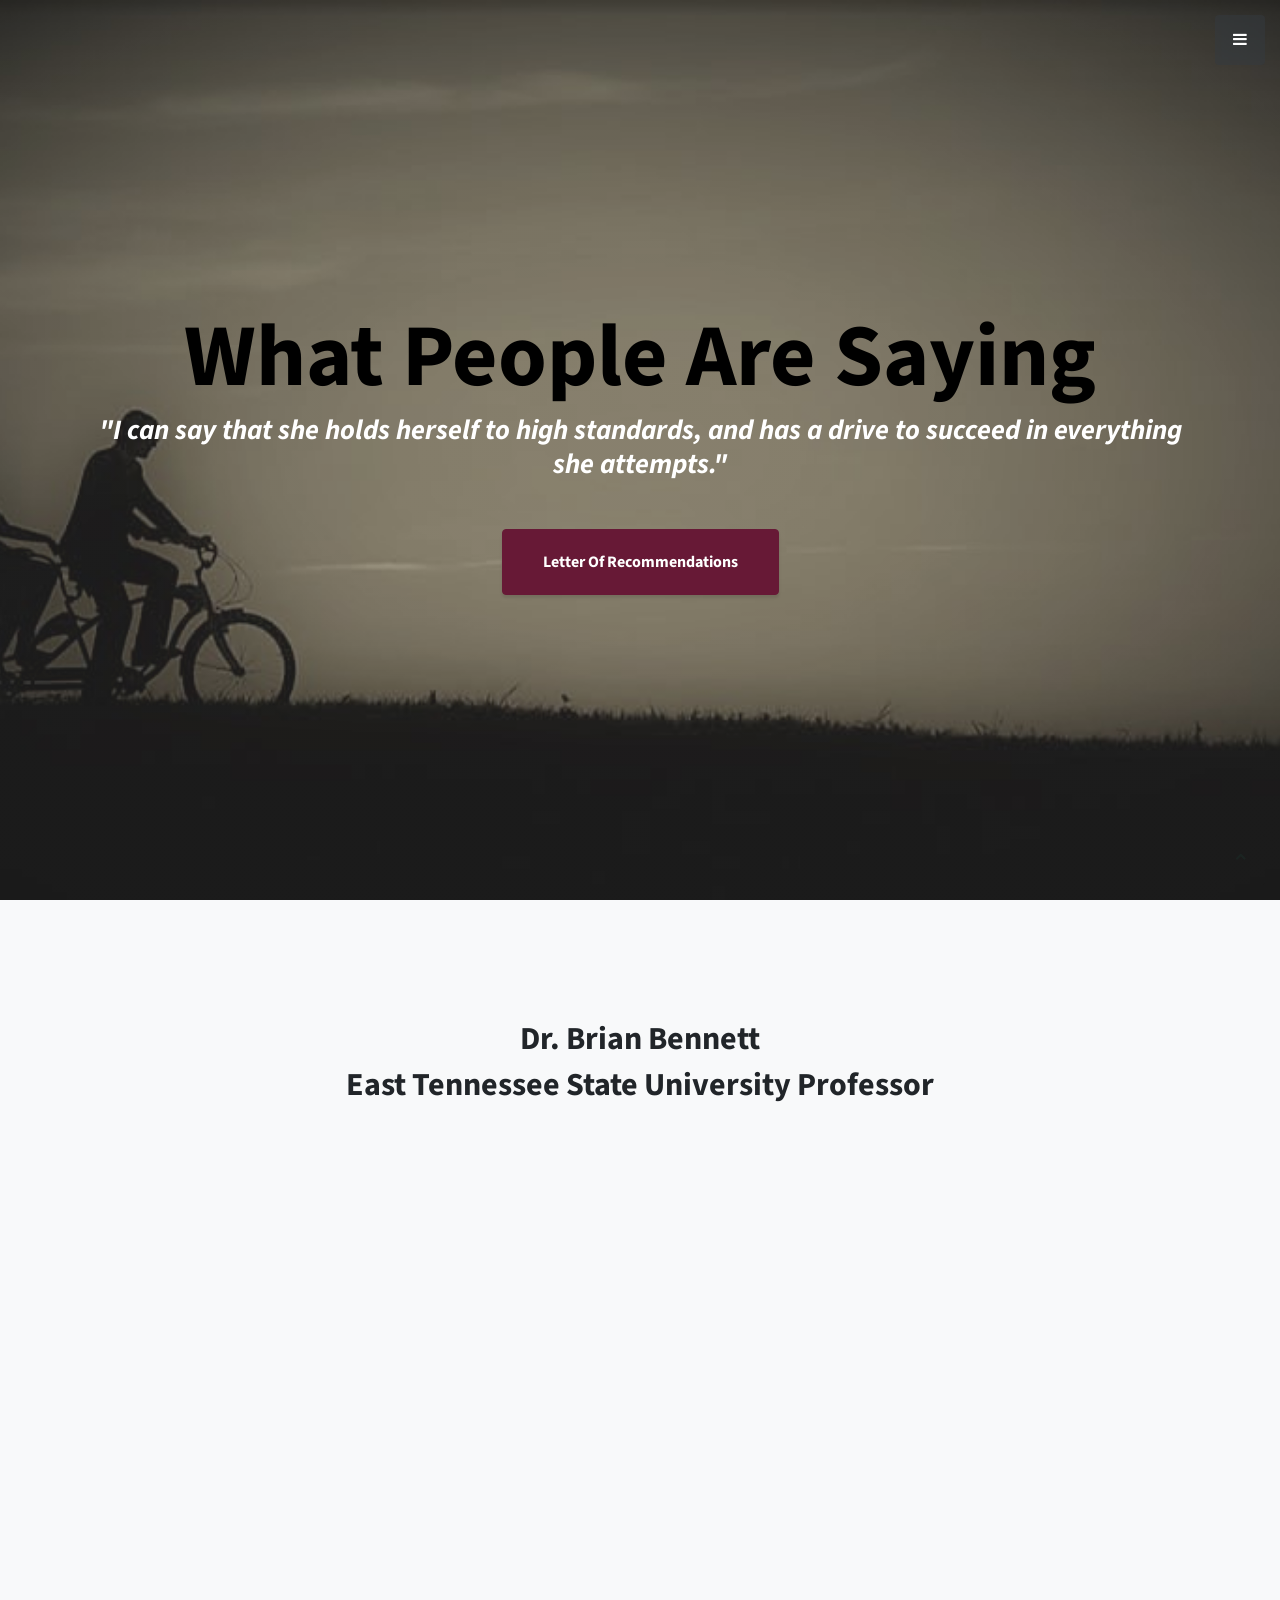
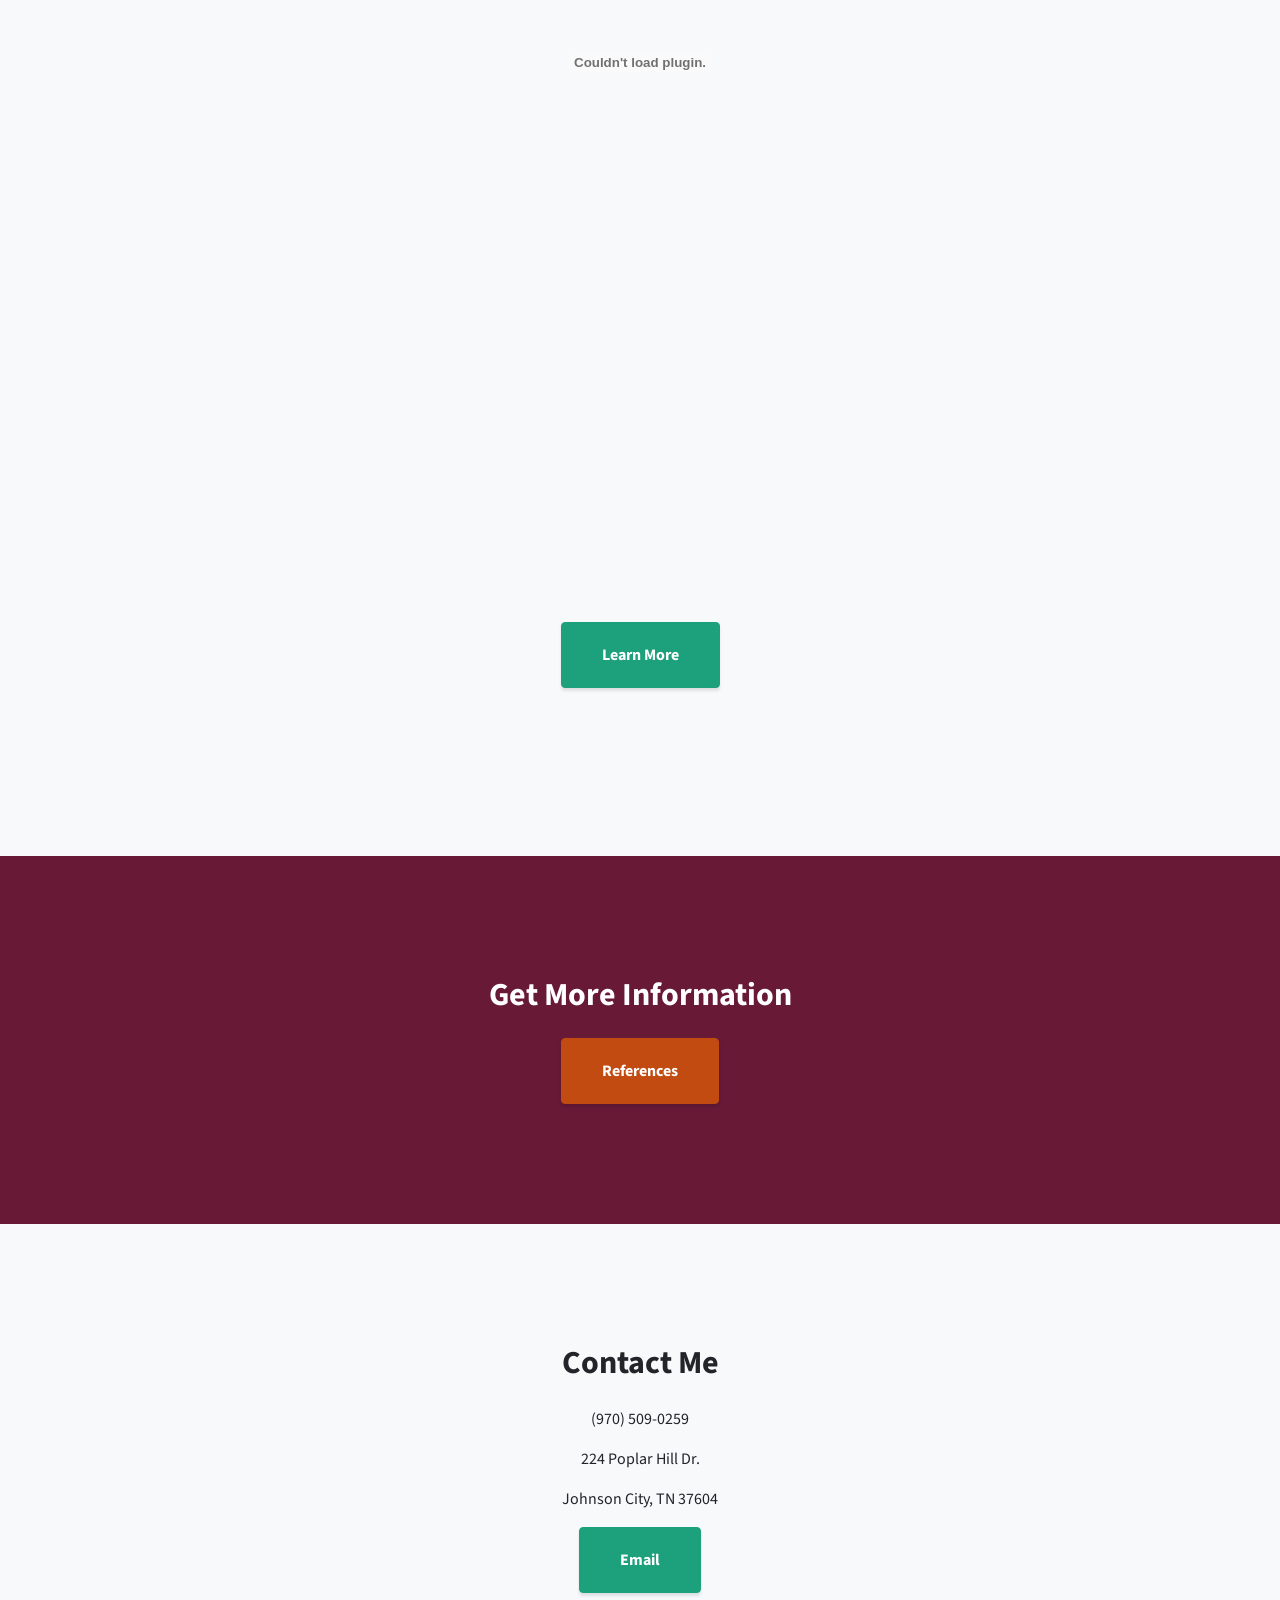
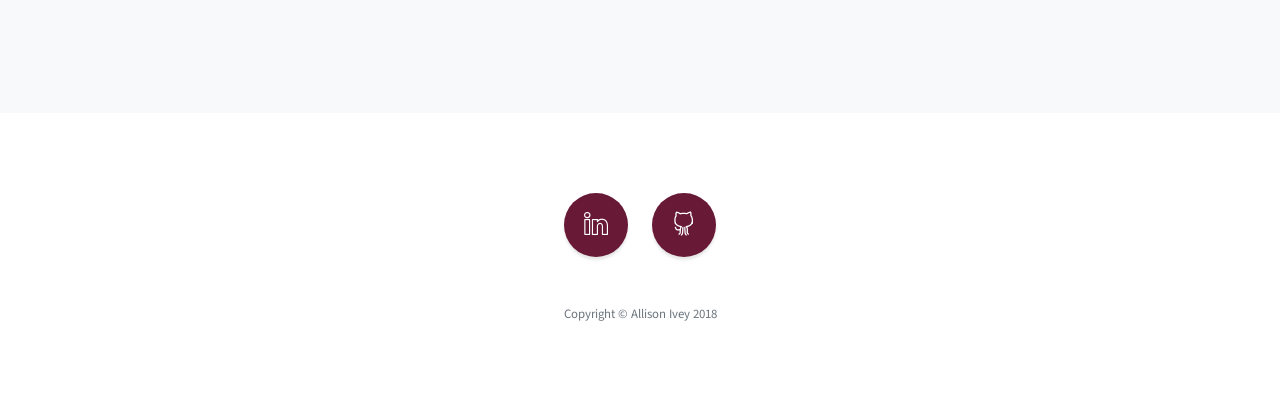
==== LetterOfRecs.html @ 7fc35cc6 "makeover changed the colors and formatted the boxes" ====
<!DOCTYPE html>
<html lang="en">

  <head>

    <meta charset="utf-8">
    <meta name="viewport" content="width=device-width, initial-scale=1, shrink-to-fit=no">
    <meta name="description" content="">
    <meta name="author" content="">

    <title>Allison's Letters Of Recommendation</title>
    <!-- Bootstrap Core CSS -->
    <link href="vendor/bootstrap/css/bootstrap.min.css" rel="stylesheet">

    <!-- Custom Fonts -->
    <link href="vendor/font-awesome/css/font-awesome.min.css" rel="stylesheet" type="text/css">
    <link href="https://fonts.googleapis.com/css?family=Source+Sans+Pro:300,400,700,300italic,400italic,700italic" rel="stylesheet" type="text/css">
    <link href="vendor/simple-line-icons/css/simple-line-icons.css" rel="stylesheet">
	
    <!-- Custom CSS -->
    <link href="css/stylish-portfolio.min.css" rel="stylesheet">

  </head>

  <body id="page-top">
    <!-- Navigation -->
    <a class="menu-toggle rounded" href="#">
      <i class="fa fa-bars"></i>
    </a>
    <nav id="sidebar-wrapper">
      <ul class="sidebar-nav">
        <li class="sidebar-brand">
          <a class="js-scroll-trigger" href="#page-top">Letters of Recommendation</a>
        </li>
        <li class="sidebar-nav-item">
          <a class="js-scroll-trigger" href="index.html">Home</a>
        </li>
        <li class="sidebar-nav-item">
          <a class="js-scroll-trigger" href="index.html#about">About</a>
        </li>
        <li class="sidebar-nav-item">
          <a class="js-scroll-trigger" href="index.html#services">Interests</a>
        </li>
        <li class="sidebar-nav-item">
          <a class="js-scroll-trigger" href="index.html#portfolio">Portfolio</a>
        </li>
        <li class="sidebar-nav-item">
          <a class="js-scroll-trigger" href="#contact">Contact</a>
        </li>
      </ul>
    </nav>

    <!-- Header -->
    <header class="masthead d-flex">
      <div class="container text-center my-auto">
        <h1  class="mb-1" style="color:#000;">What People Are Saying</h1>
        <h3 class="mb-5" style="color:#fff;">
          <em>"I can say that she holds herself to high standards, and has a drive to succeed in everything she attempts."</em>
        </h3>
        <a class="btn btn-primary btn-xl js-scroll-trigger" href="#about">Letter Of Recommendations</a>
      </div>
      <div class="overlay"></div>
    </header>

    <!-- About -->
    <section class="content-section bg-light" id="about">
      <div class="container text-center">
        <div class="row">
          <div class="col-lg-10 mx-auto">
            <h2>Dr. Brian Bennett</h2> 
			<h2>East Tennessee State University Professor</h2>
            <p class="lead mb-5">
				<object width="800" height="1100" data="IveyAllison_LetterOfRec.pdf"></object>
            <a class="btn btn-dark btn-xl js-scroll-trigger" href="#References" style="background-color:#1DA07C; border-color:#1DA07C; color:#fff">Learn More</a>
          </div>
        </div>
      </div>
    </section>

    <!-- Call to Action -->
    <section class="content-section bg-primary text-white" id="References">
      <div class="container text-center">
        <h2 class="mb-4" >Get More Information</h2>
        <a href="IveyAllison_References.mht" class="btn btn-xl btn-dark" style="background-color:#c14b11; border-color:#c14b11; color:#fff">References</a>
      </div>
    </section>

    <!-- Map -->
     <section class="content-section bg-light" id="contact">
      <div class="container text-center">
        <h2 class="mb-4">Contact Me</h2>
		<p>(970) 509-0259</p>
		<p>224 Poplar Hill Dr.</p>
		<p>Johnson City, TN 37604</p>
        <a href="mailto:iveyas@etsu.edu?subject=We want you!" class="btn btn-xl btn-dark" style="background-color:#1DA07C; border-color:#1DA07C; color:#fff">Email</a>
      </div>
    </section>

    <!-- Footer -->
    <footer class="footer text-center">
      <div class="container">
        <ul class="list-inline mb-5">
          <li class="list-inline-item">
            <a class="social-link rounded-circle text-white mr-3" href="https://www.linkedin.com/in/allison-ivey">
              <i class="icon-social-linkedin"></i>
            </a>
          <li class="list-inline-item">
            <a class="social-link rounded-circle text-white" href="https://iveyas.github.io/">
              <i class="icon-social-github"></i>
            </a>
          </li>
        </ul>
        <p class="text-muted small mb-0">Copyright &copy; Allison Ivey 2018</p>
      </div>
    </footer>

    <!-- Scroll to Top Button-->
    <a class="scroll-to-top rounded js-scroll-trigger" href="#page-top">
      <i class="fa fa-angle-up"></i>
    </a>

    <!-- Bootstrap core JavaScript -->
    <script src="vendor/jquery/jquery.min.js"></script>
    <script src="vendor/bootstrap/js/bootstrap.bundle.min.js"></script>

    <!-- Plugin JavaScript -->
    <script src="vendor/jquery-easing/jquery.easing.min.js"></script>

    <!-- Custom scripts for this template -->
    <script src="js/stylish-portfolio.min.js"></script>

  </body>

</html>
---- css/stylish-portfolio.min.css ----
body,html{width:100%;height:100%}body{font-family:'Source Sans Pro'}.btn-xl{padding:1.25rem 2.5rem}.content-section{padding-top:7.5rem;padding-bottom:7.5rem}.content-section-heading h2{font-size:3rem}.content-section-heading h3{font-size:1rem;text-transform:uppercase}h1,h2,h3,h4,h5,h6{font-weight:700}.text-faded{color:rgba(255,255,255,.7)}.map{height:30rem}@media (max-width:992px){.map{height:75%}}.map iframe{pointer-events:none}.scroll-to-top{position:fixed;right:15px;bottom:15px;display:none;width:50px;height:50px;text-align:center;color:#1DA07C;background:rgba(52,58,64,.5);line-height:45px}.scroll-to-top:focus,.scroll-to-top:hover{color:#1DA07C}.scroll-to-top:hover{background:#671936}.scroll-to-top i{font-weight:800}.masthead{min-height:30rem;position:relative;display:table;width:100%;height:auto;padding-top:8rem;padding-bottom:8rem;background:linear-gradient(90deg,rgba(255,255,255,.1) 0,rgba(255,255,255,.1) 100%),url(../img/background.jpg);background-position:center center;background-repeat:no-repeat;background-size:cover}.masthead h1{font-size:4rem;margin:0;padding:0}@media (min-width:992px){.masthead{height:100vh}.masthead h1{font-size:5.5rem}}#sidebar-wrapper{position:fixed;z-index:2;right:0;width:250px;height:100%;-webkit-transition:all .4s ease 0s;-moz-transition:all .4s ease 0s;-ms-transition:all .4s ease 0s;-o-transition:all .4s ease 0s;transition:all .4s ease 0s;transform:translateX(250px);background:#671936;border-left:1px solid rgba(255,255,255,.1)}.sidebar-nav{position:absolute;top:0;width:250px;margin:0;padding:0;list-style:none}.sidebar-nav li.sidebar-nav-item a{display:block;text-decoration:none;color:#fff;padding:15px}.sidebar-nav li a:hover{text-decoration:none;color:#fff;background:rgba(255,255,255,.2)}.sidebar-nav li a:active,.sidebar-nav li a:focus{text-decoration:none}.sidebar-nav>.sidebar-brand{font-size:1.2rem;background:rgba(52,58,64,.1);height:80px;line-height:50px;padding-top:15px;padding-bottom:15px;padding-left:15px}.sidebar-nav>.sidebar-brand a{color:#fff}.sidebar-nav>.sidebar-brand a:hover{color:#fff;background:0 0}#sidebar-wrapper.active{right:250px;width:250px;-webkit-transition:all .4s ease 0s;-moz-transition:all .4s ease 0s;-ms-transition:all .4s ease 0s;-o-transition:all .4s ease 0s;transition:all .4s ease 0s}.menu-toggle{position:fixed;right:15px;top:15px;width:50px;height:50px;text-align:center;color:#fff;background:rgba(52,58,64,.5);line-height:50px;z-index:999}.menu-toggle:focus,.menu-toggle:hover{color:#fff}.menu-toggle:hover{background:#671936}.service-icon{background-color:#fff;color:#671936;height:7rem;width:7rem;display:block;line-height:7.5rem;font-size:2.25rem;box-shadow:0 3px 3px 0 rgba(0,0,0,.1)}.callout{padding:15rem 0;background:linear-gradient(90deg,rgba(255,255,255,.1) 0,rgba(255,255,255,.1) 100%),url(../img/bg-callout.jpg);background-position:center center;background-repeat:no-repeat;background-size:cover}.callout h2{font-size:3.5rem;font-weight:700;display:block;max-width:50rem}.portfolio-item{desplay:background position:relative;overflow:hidden;max-width:0;margin:auto auto 1rem}.portfolio-item .caption{display:flex;height:100%;width:100%;background-color:rgba(33,37,41,.2);position:absolute;top:0;bottom:0;z-index:1}.portfolio-item .caption .caption-content{color:#000;margin: 2rem 2rem}.portfolio-item .caption .caption-content h2{font-size:.8rem;text-transform:uppercase}.portfolio-item .caption .caption-content p{font-weight:300;font-size:1.2rem}@media (min-width:50px){.portfolio-item{max-width:none;margin:0}.portfolio-item .caption{-webkit-transition:-webkit-clip-path .25s ease-out;-webkit-clip-path:inset(0);clip-path:inset(0)}.portfolio-item .caption .caption-content{transition:opacity .25s;margin-left:17rem;margin-right:0rem;margin-bottom:2rem}.portfolio-item img{-webkit-transition:-webkit-clip-path .25s ease-out;-webkit-clip-path:inset(-1px);clip-path:inset(-1px)}.portfolio-item:hover img{-webkit-clip-path:inset(2rem);clip-path:inset(2rem)}.portfolio-item:hover .caption{background-color:rgba(29,128,159,.9);-webkit-clip-path:inset(2rem);clip-path:inset(2rem)}}footer.footer{padding-top:5rem;padding-bottom:5rem}footer.footer .social-link{display:block;height:4rem;width:4rem;line-height:4.3rem;font-size:1.5rem;background-color:#671936;transition:background-color .15s ease-in-out;box-shadow:0 3px 3px 0 rgba(0,0,0,.1)}footer.footer .social-link:hover{background-color:#1DA07C;text-decoration:none}a{color:#E03D16}a:active,a:focus,a:hover{color:#1DA07C}.btn-primary{background-color:#671936!important;border-color:#671936!important;color:#fff!important}.btn-primary:active,.btn-primary:focus,.btn-primary:hover{background-color:#1DA07C!important;border-color:#1DA07C!important}.btn-secondary{background-color:#671936!important;border-color:#671936!important;color:#fff!important}.btn-secondary:active,.btn-secondary:focus,.btn-secondary:hover{background-color:#ba9106!important;border-color:#ba9106!important}.btn-dark{color:#D!important}.btn{box-shadow:0 3px 3px 0 rgba(0,0,0,.1);font-weight:700}.bg-primary{background-color:#671936!important}.text-primary{color:#671936!important}.text-secondary{color:#1DA07C!important}
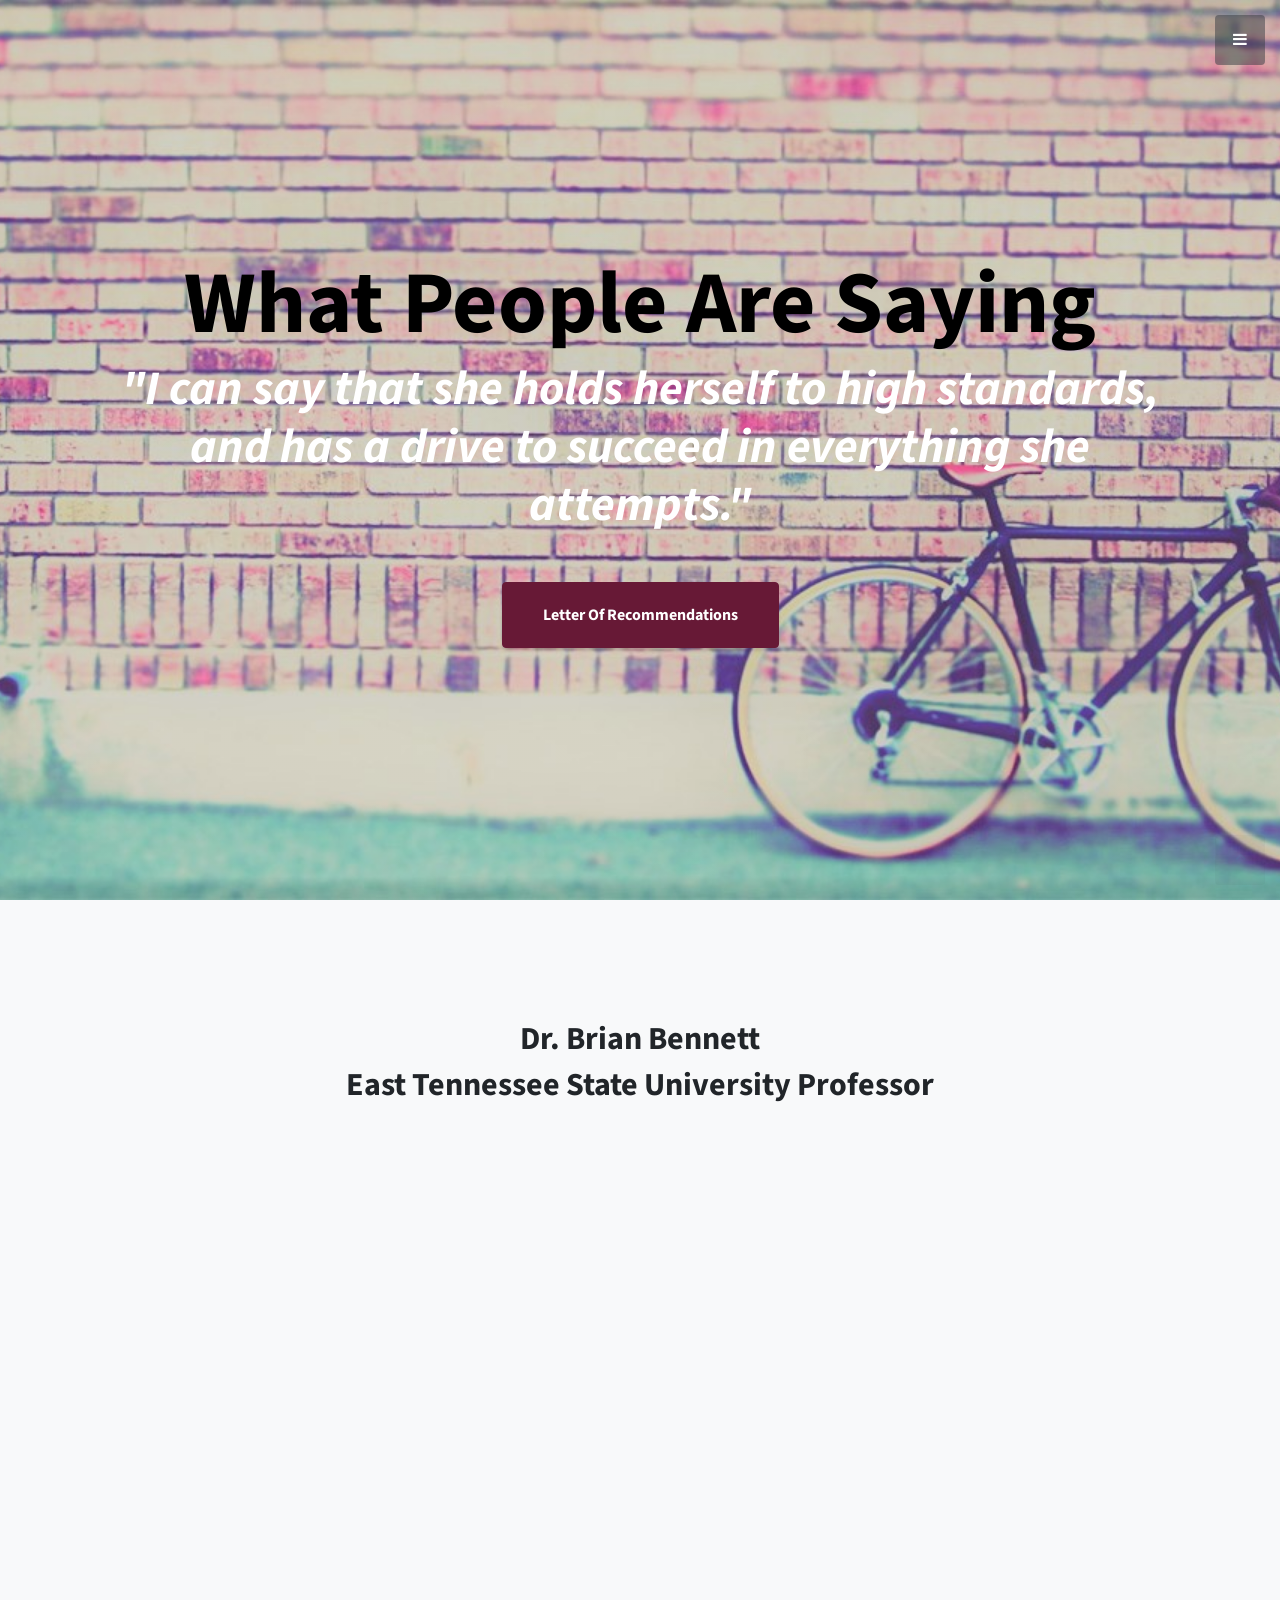
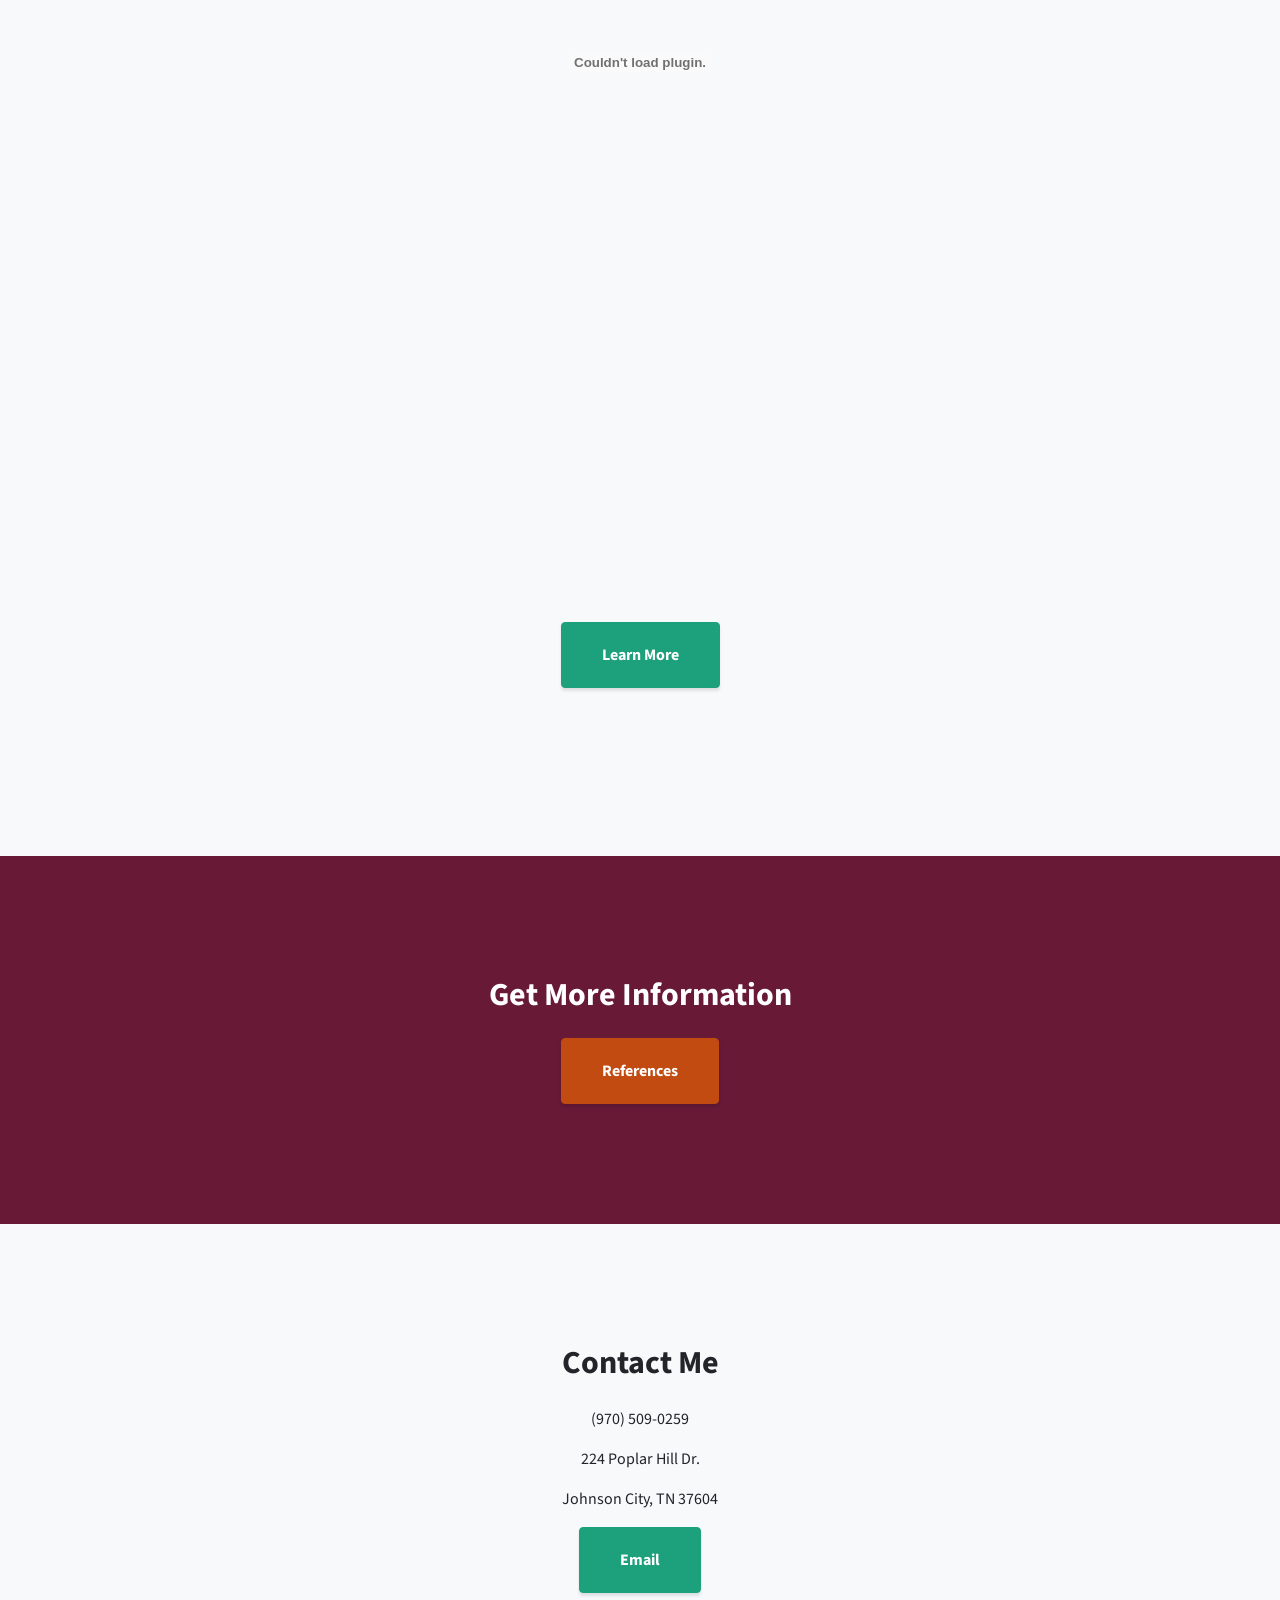
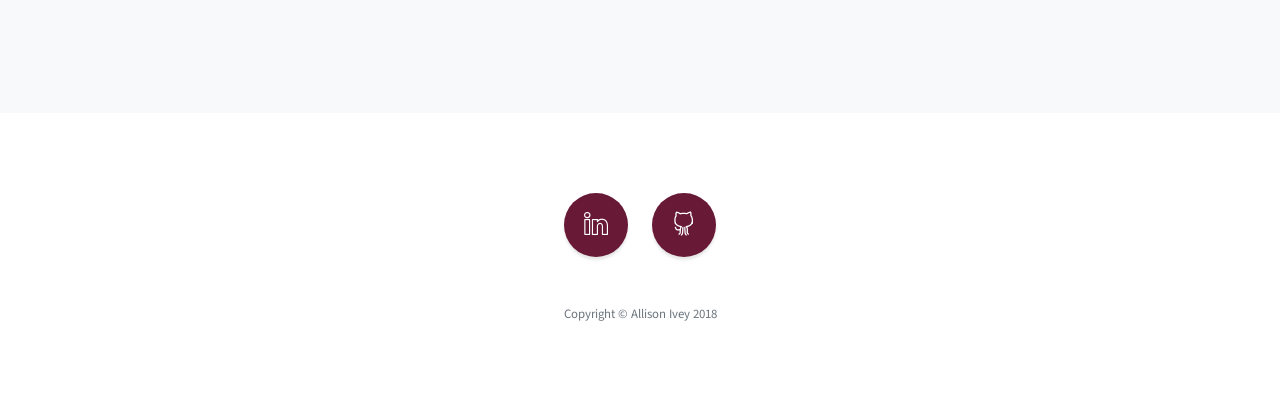
==== commit c93da2af: "facelift2 made it look better with a new cover photo" ====
--- a/LetterOfRecs.html
+++ b/LetterOfRecs.html
@@ -54,7 +54,7 @@
     <header class="masthead d-flex">
       <div class="container text-center my-auto">
         <h1  class="mb-1" style="color:#000;">What People Are Saying</h1>
-        <h3 class="mb-5" style="color:#fff;">
+        <h3 class="mb-5" style="color:#fff; font-size:3rem">
           <em>"I can say that she holds herself to high standards, and has a drive to succeed in everything she attempts."</em>
         </h3>
         <a class="btn btn-primary btn-xl js-scroll-trigger" href="#about">Letter Of Recommendations</a>
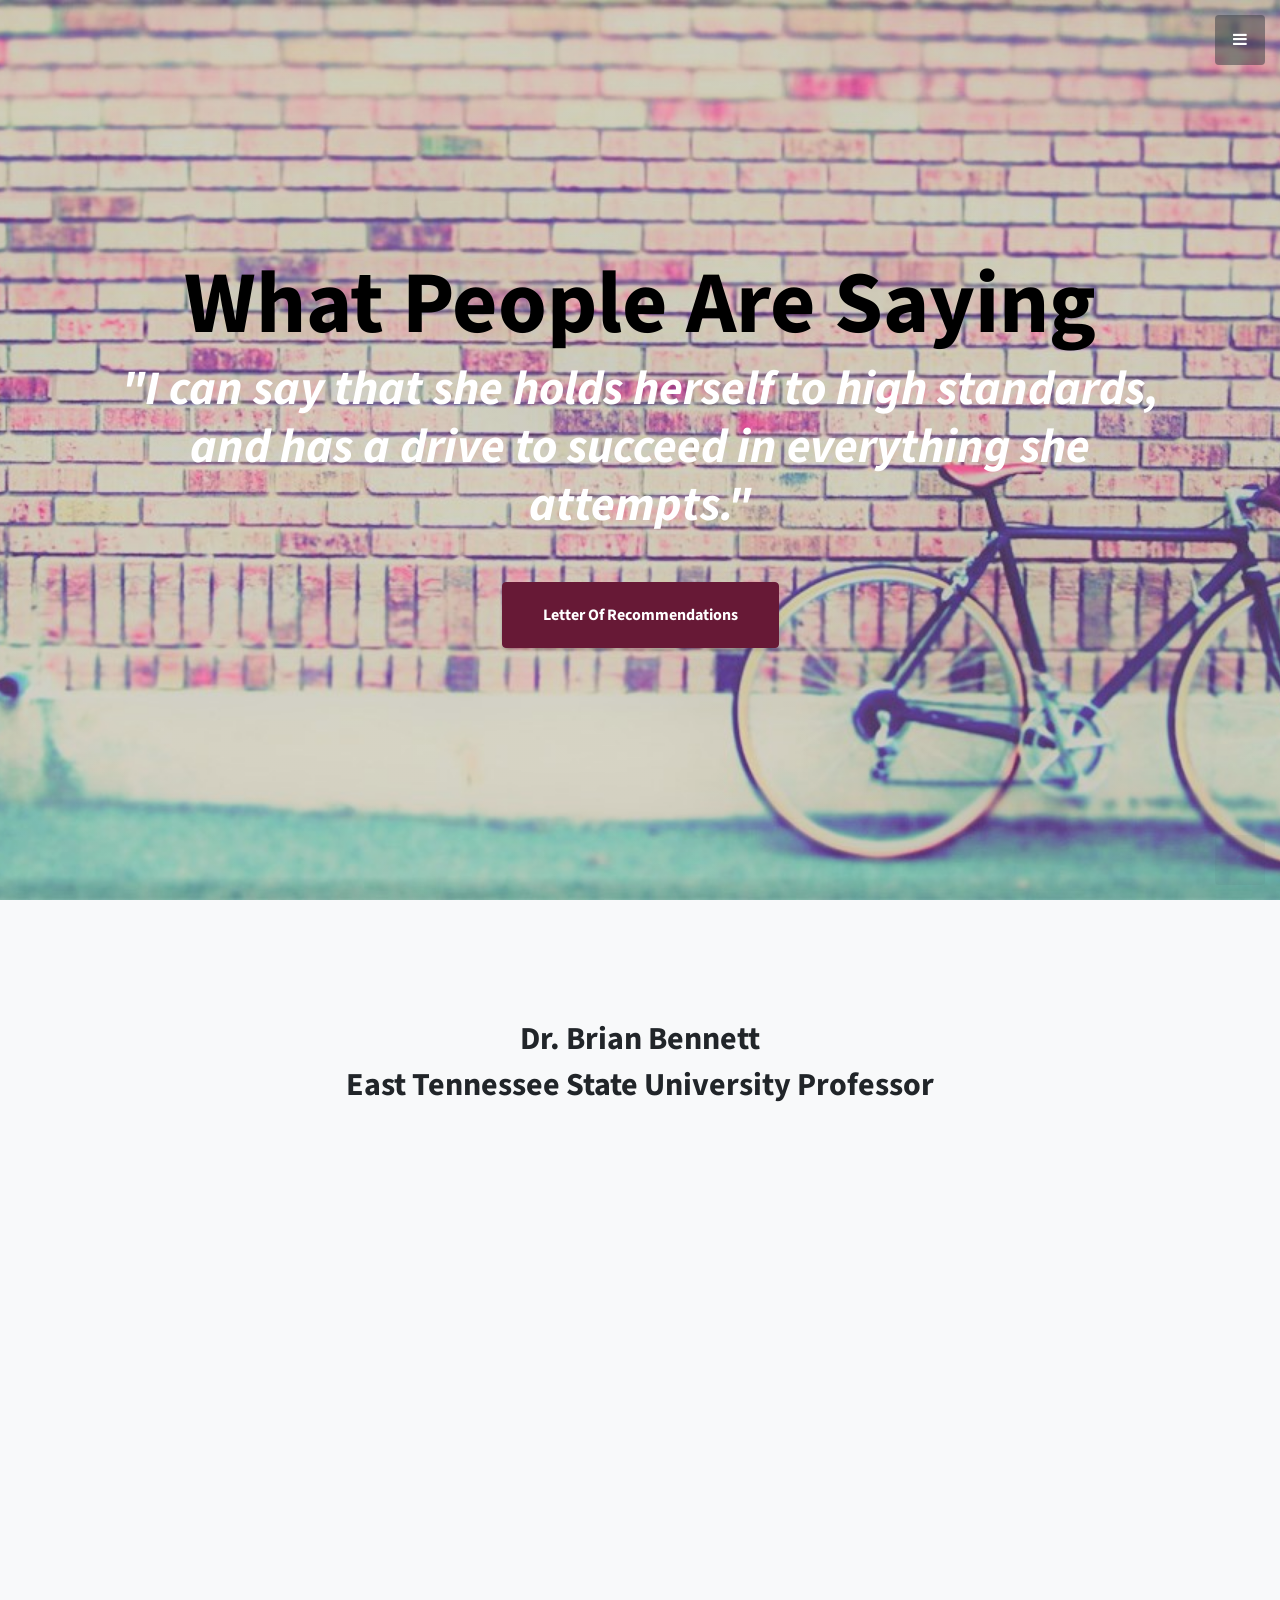
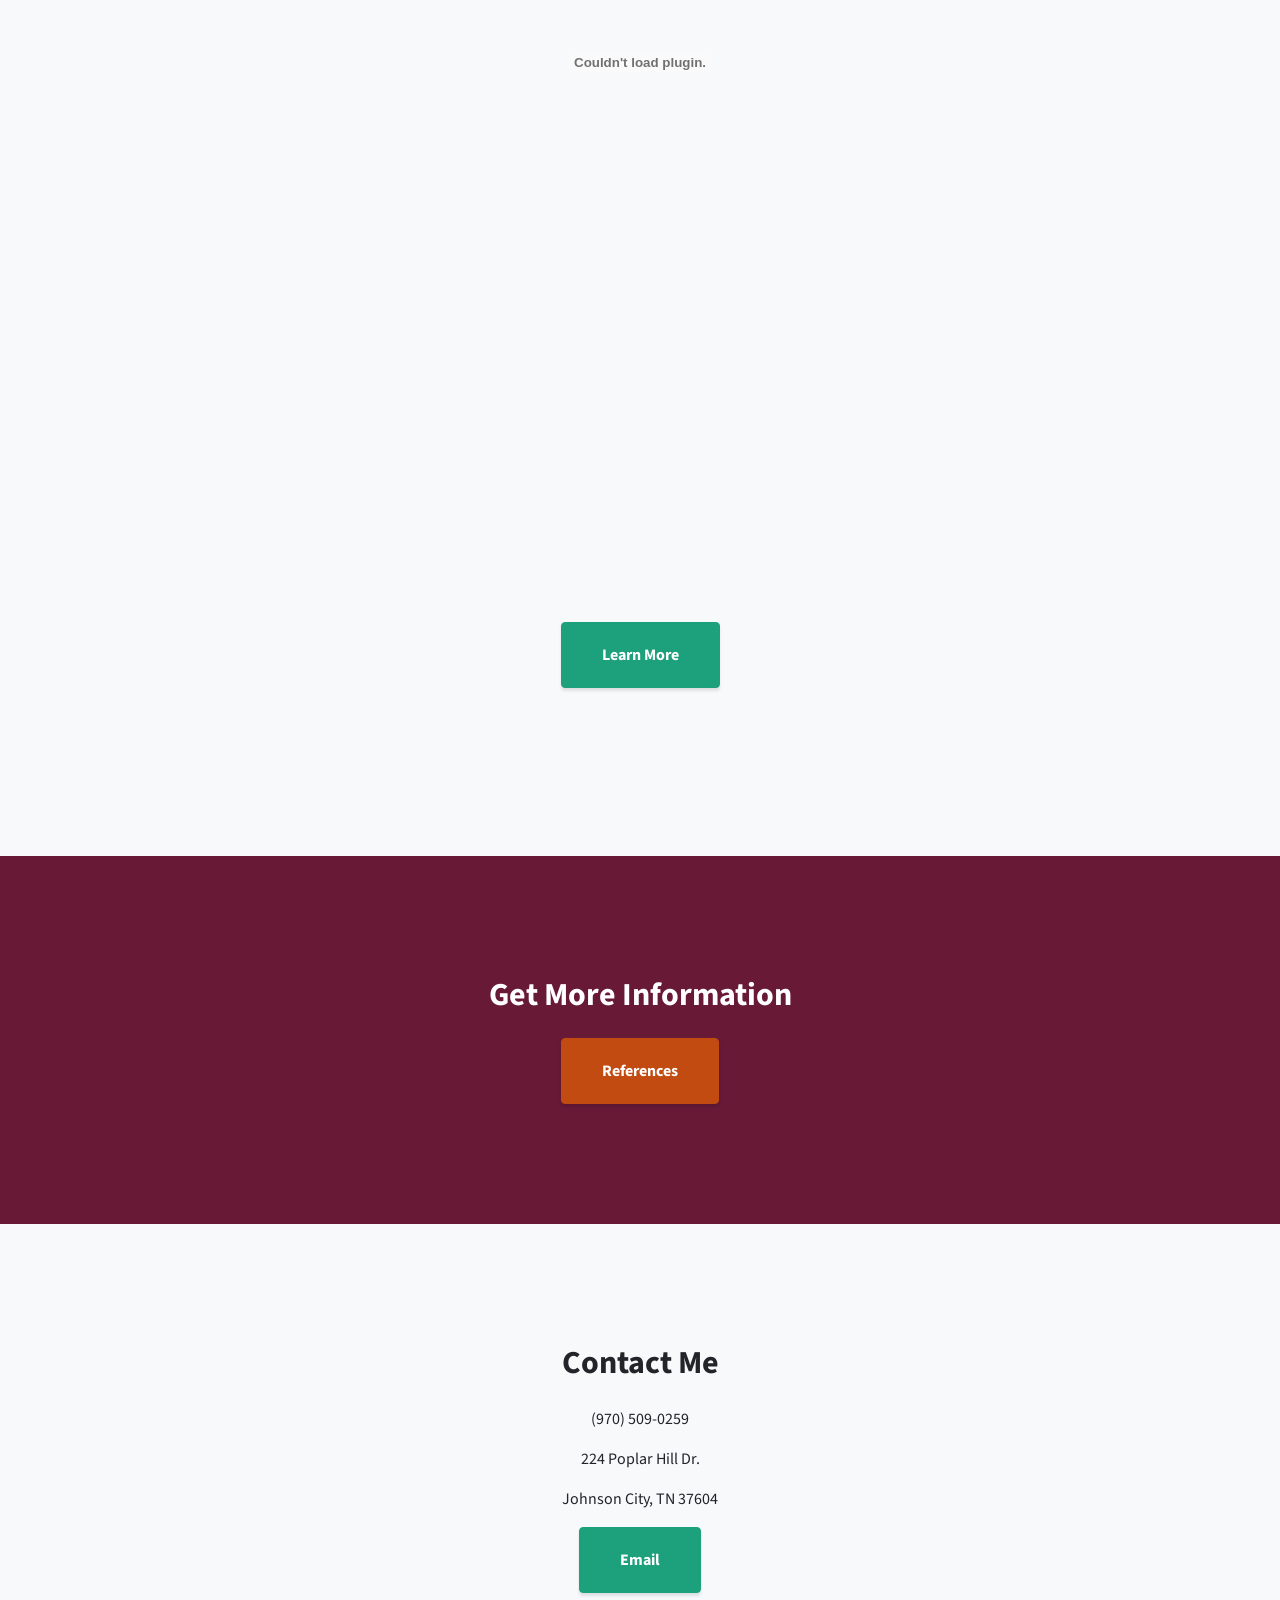
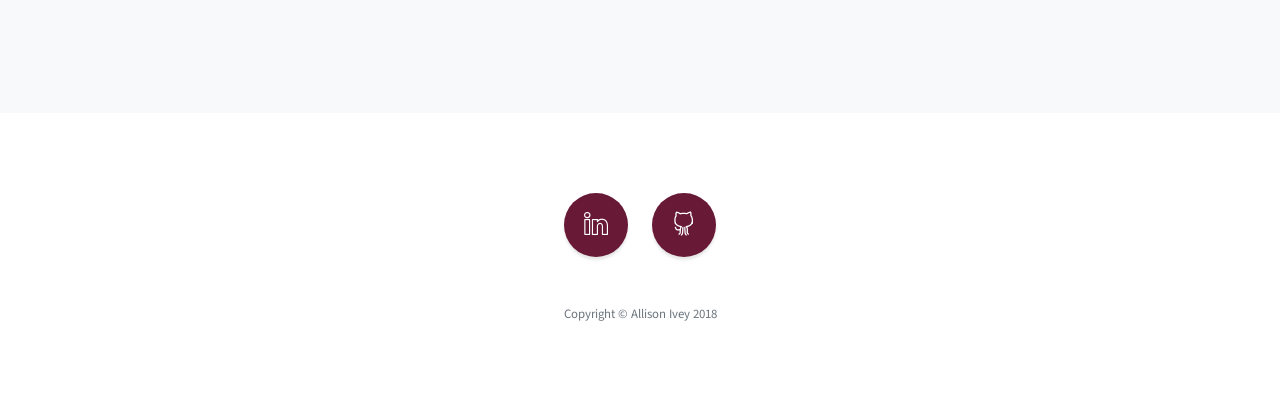
==== commit 92795068: "ReferencesFix Fixed the references page" ====
--- a/LetterOfRecs.html
+++ b/LetterOfRecs.html
@@ -81,7 +81,7 @@
     <section class="content-section bg-primary text-white" id="References">
       <div class="container text-center">
         <h2 class="mb-4" >Get More Information</h2>
-        <a href="IveyAllison_References.mht" class="btn btn-xl btn-dark" style="background-color:#c14b11; border-color:#c14b11; color:#fff">References</a>
+        <a href="IveyAllison_References.htm" class="btn btn-xl btn-dark" style="background-color:#c14b11; border-color:#c14b11; color:#fff">References</a>
       </div>
     </section>
 
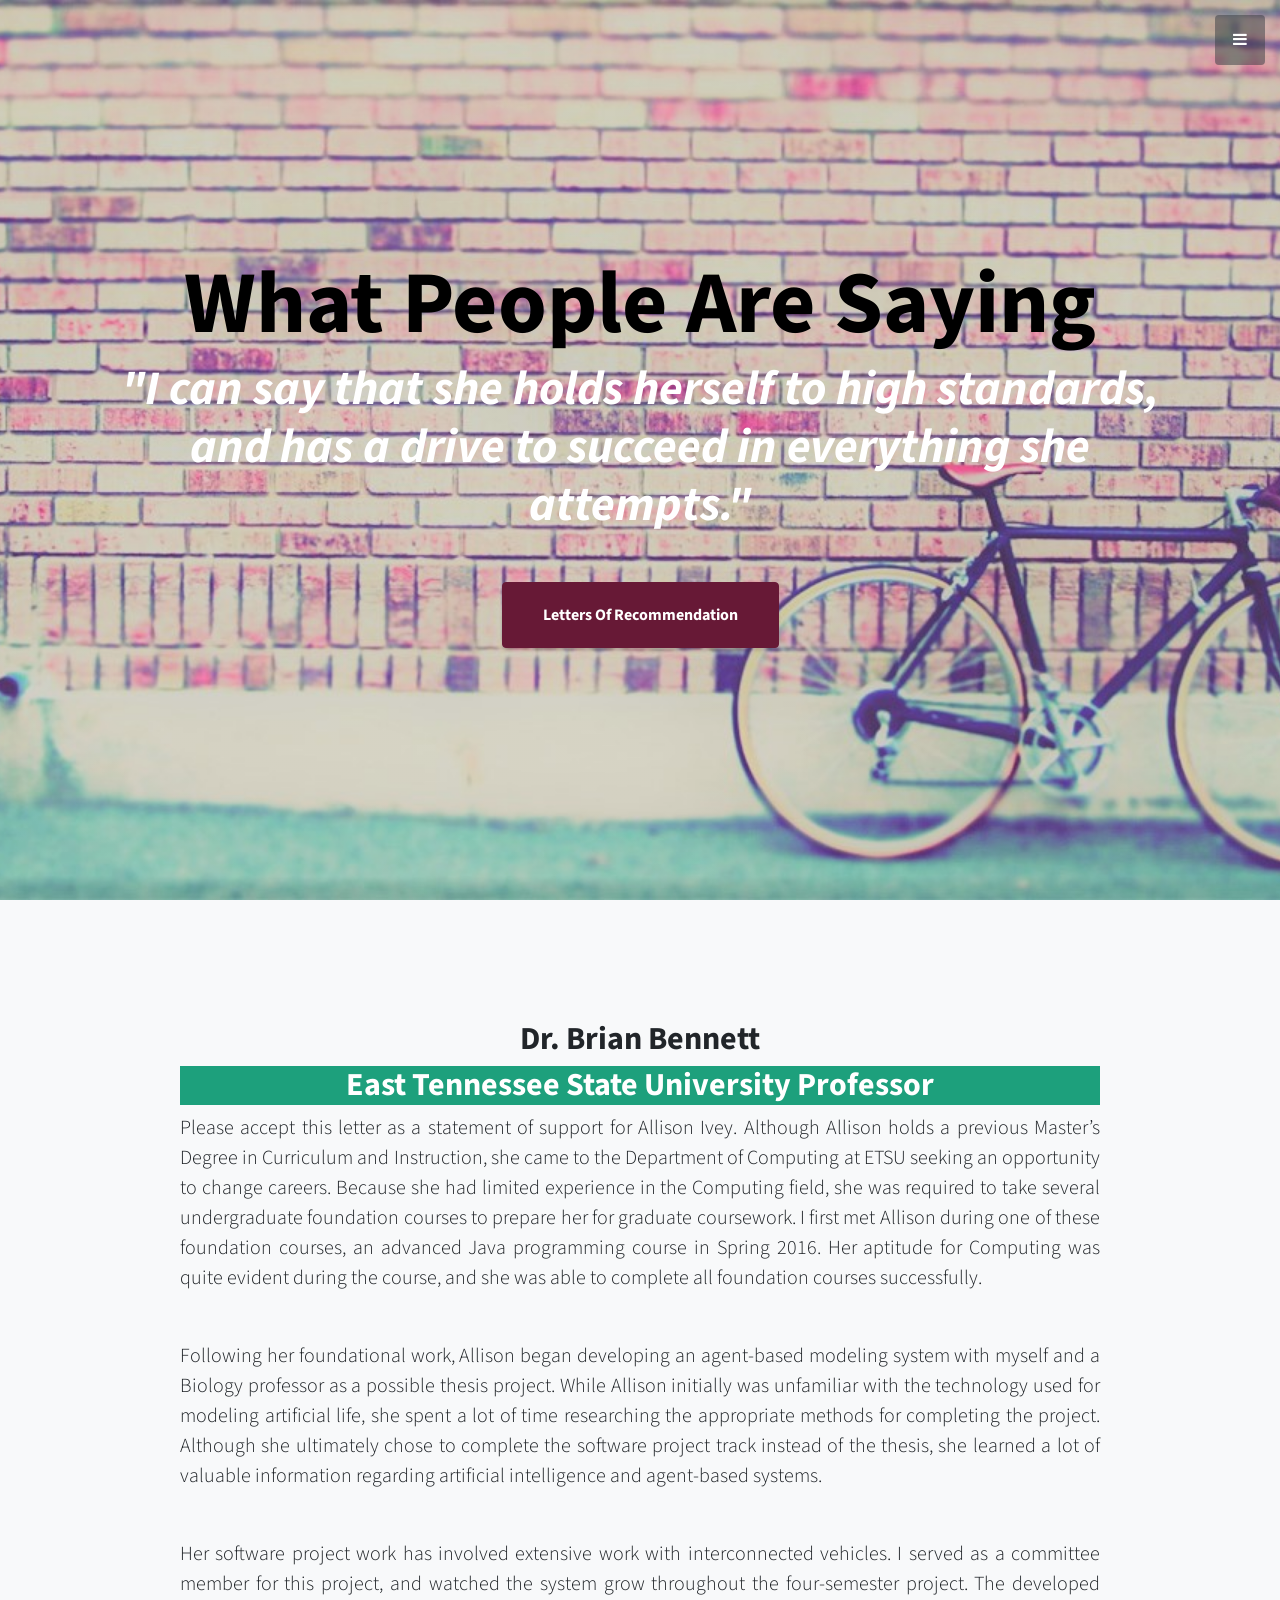
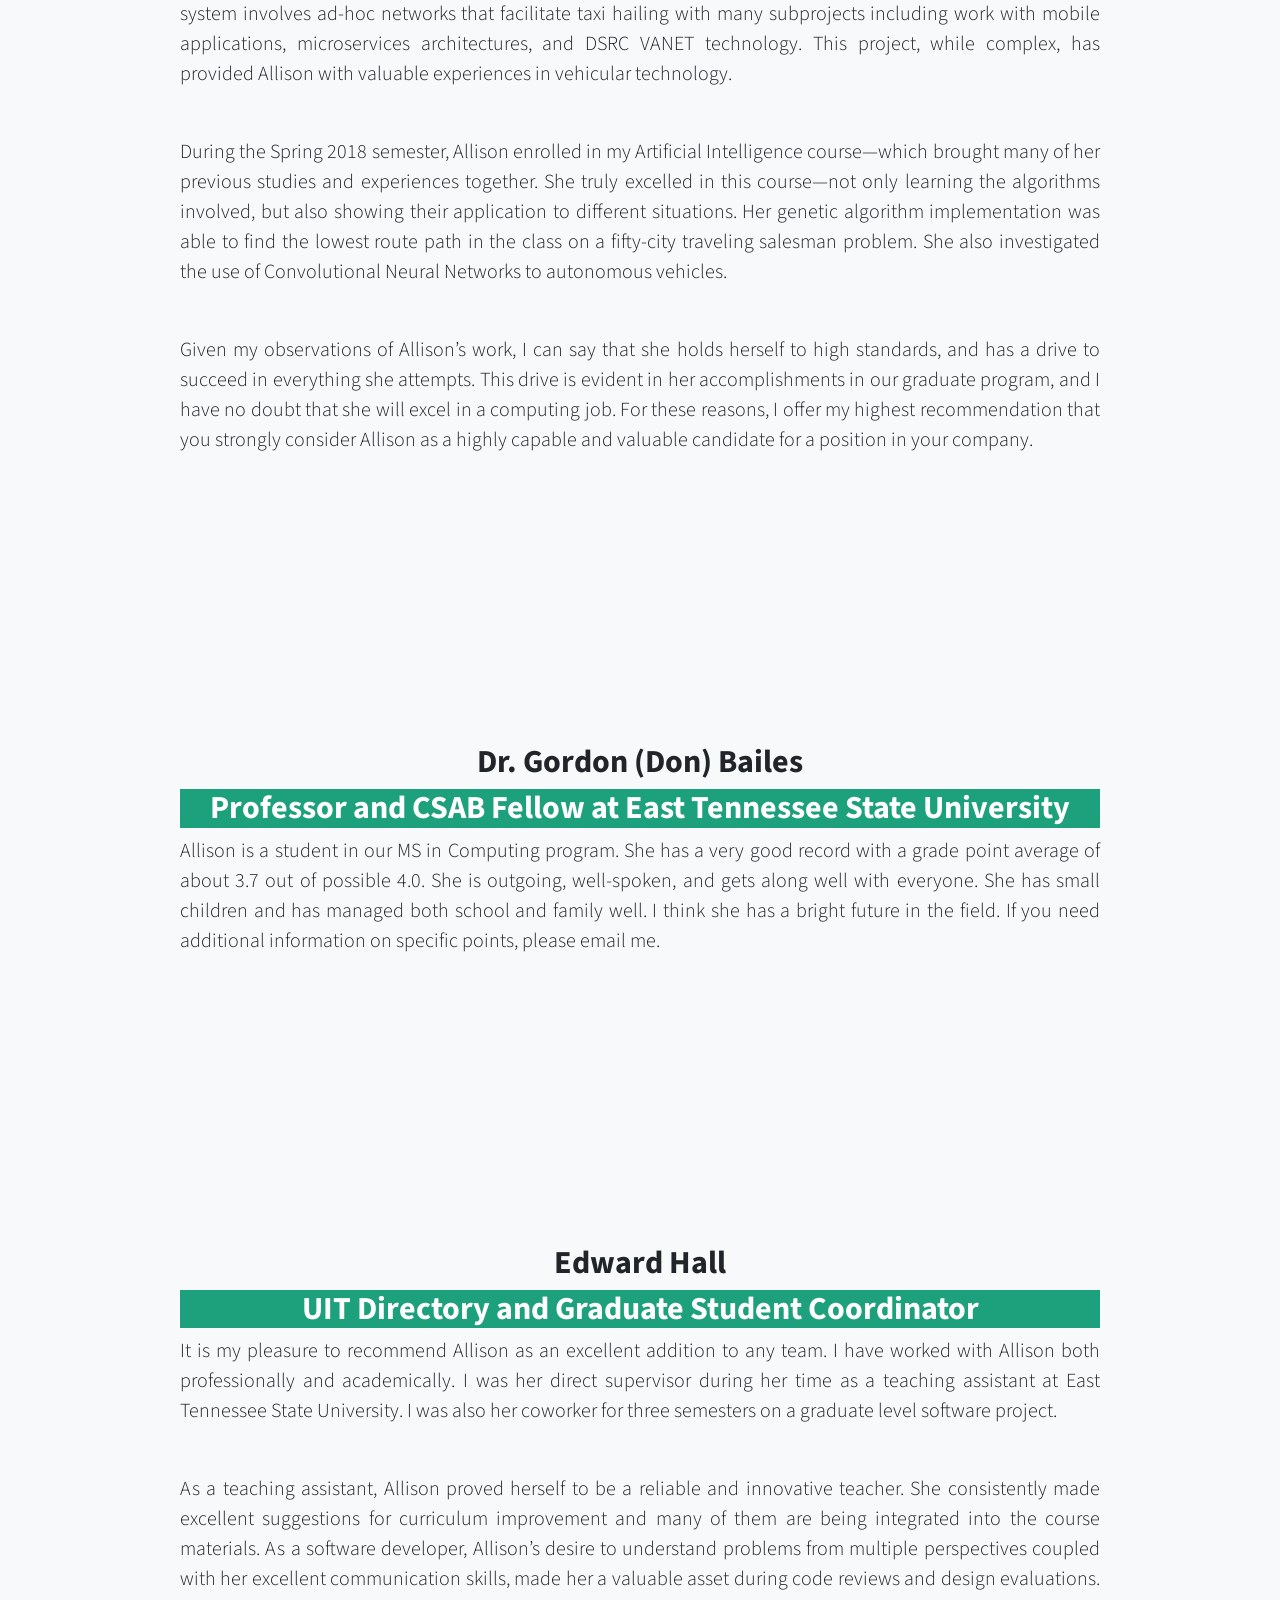
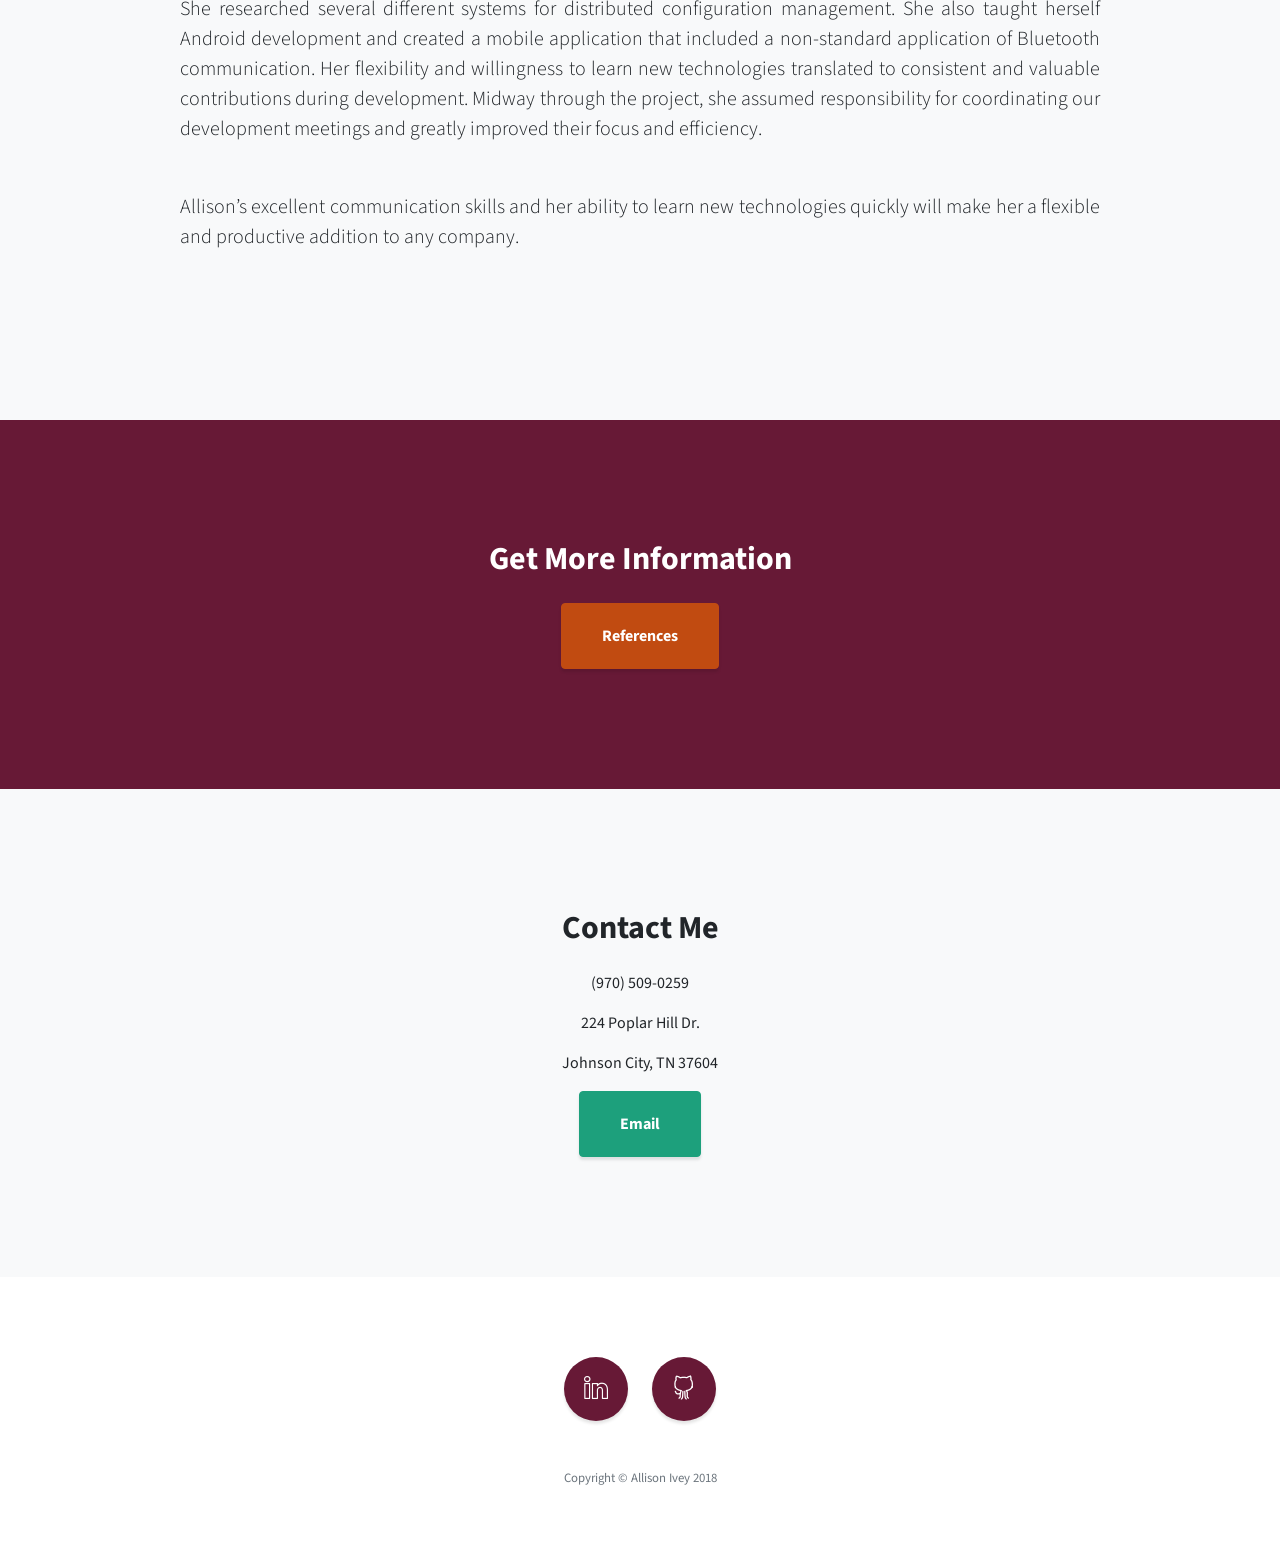
==== commit d27e6346: "updated Letter of Rec Page Formatted the page and put in more references" ====
--- a/LetterOfRecs.html
+++ b/LetterOfRecs.html
@@ -1,14 +1,16 @@
-<!DOCTYPE html>
+ <!DOCTYPE html>
 <html lang="en">
 
   <head>
 
+ 
     <meta charset="utf-8">
     <meta name="viewport" content="width=device-width, initial-scale=1, shrink-to-fit=no">
     <meta name="description" content="">
-    <meta name="author" content="">
+	<link rel="shortcut icon" type="image/png" href="img/favicon.jpg"/>
 
-    <title>Allison's Letters Of Recommendation</title>
+    <meta name="author" content="Allison Ivey">
+    <title>Ivey Portfolio</title>
     <!-- Bootstrap Core CSS -->
     <link href="vendor/bootstrap/css/bootstrap.min.css" rel="stylesheet">
 
@@ -16,10 +18,10 @@
     <link href="vendor/font-awesome/css/font-awesome.min.css" rel="stylesheet" type="text/css">
     <link href="https://fonts.googleapis.com/css?family=Source+Sans+Pro:300,400,700,300italic,400italic,700italic" rel="stylesheet" type="text/css">
     <link href="vendor/simple-line-icons/css/simple-line-icons.css" rel="stylesheet">
-	
+	<link rel="image_src" href="img/me"/>
     <!-- Custom CSS -->
     <link href="css/stylish-portfolio.min.css" rel="stylesheet">
-
+	
   </head>
 
   <body id="page-top">
@@ -57,7 +59,7 @@
         <h3 class="mb-5" style="color:#fff; font-size:3rem">
           <em>"I can say that she holds herself to high standards, and has a drive to succeed in everything she attempts."</em>
         </h3>
-        <a class="btn btn-primary btn-xl js-scroll-trigger" href="#about">Letter Of Recommendations</a>
+        <a class="btn btn-primary btn-xl js-scroll-trigger" href="#about">Letters Of Recommendation</a>
       </div>
       <div class="overlay"></div>
     </header>
@@ -67,17 +69,78 @@
       <div class="container text-center">
         <div class="row">
           <div class="col-lg-10 mx-auto">
-            <h2>Dr. Brian Bennett</h2> 
-			<h2>East Tennessee State University Professor</h2>
-            <p class="lead mb-5">
-				<object width="800" height="1100" data="IveyAllison_LetterOfRec.pdf"></object>
-            <a class="btn btn-dark btn-xl js-scroll-trigger" href="#References" style="background-color:#1DA07C; border-color:#1DA07C; color:#fff">Learn More</a>
+		  <h2>Dr. Brian Bennett</h2> 
+			<h2 style="background-color:#1DA07C; border-color:#1DA07C; color:#fff">East Tennessee State University Professor</h2>
+            <p class="lead mb-5" align="justify">
+			Please accept this letter as a statement of support for Allison Ivey. Although Allison holds a previous
+Master’s Degree in Curriculum and Instruction, she came to the Department of Computing at ETSU
+seeking an opportunity to change careers. Because she had limited experience in the Computing field, she
+was required to take several undergraduate foundation courses to prepare her for graduate coursework. I
+first met Allison during one of these foundation courses, an advanced Java programming course in Spring
+2016. Her aptitude for Computing was quite evident during the course, and she was able to complete all
+foundation courses successfully.</p>
+<p class="lead mb-5" align="justify">
+Following her foundational work, Allison began developing an agent-based modeling system with myself
+and a Biology professor as a possible thesis project. While Allison initially was unfamiliar with the
+technology used for modeling artificial life, she spent a lot of time researching the appropriate methods
+for completing the project. Although she ultimately chose to complete the software project track instead
+of the thesis, she learned a lot of valuable information regarding artificial intelligence and agent-based
+systems.</p>
+<p class="lead mb-5" align="justify">
+Her software project work has involved extensive work with interconnected vehicles. I served as a
+committee member for this project, and watched the system grow throughout the four-semester project.
+The developed system involves ad-hoc networks that facilitate taxi hailing with many subprojects
+including work with mobile applications, microservices architectures, and DSRC VANET technology.
+This project, while complex, has provided Allison with valuable experiences in vehicular technology.</p>
+<p class="lead mb-5" align="justify">
+During the Spring 2018 semester, Allison enrolled in my Artificial Intelligence course—which brought
+many of her previous studies and experiences together. She truly excelled in this course—not only learning
+the algorithms involved, but also showing their application to different situations. Her genetic algorithm
+implementation was able to find the lowest route path in the class on a fifty-city traveling salesman
+problem. She also investigated the use of Convolutional Neural Networks to autonomous vehicles.</p>
+<p class="lead mb-5" align="justify">
+Given my observations of Allison’s work, I can say that she holds herself to high standards, and has a
+drive to succeed in everything she attempts. This drive is evident in her accomplishments in our graduate
+program, and I have no doubt that she will excel in a computing job. For these reasons, I offer my highest
+recommendation that you strongly consider Allison as a highly capable and valuable candidate for a
+position in your company.</p>
+			</div>
+		</div>
+      </div>
+    </section>
+
+				<!-- About -->
+    <section class="content-section bg-light" id="about">
+      <div class="container text-center">
+        <div class="row">
+          <div class="col-lg-10 mx-auto">
+            <h2>Dr. Gordon (Don) Bailes</h2> 
+			<h2 style="background-color:#1DA07C; border-color:#1DA07C; color:#fff">Professor and CSAB Fellow at East Tennessee State University</h2>
+            <p class="lead mb-5" align="justify">Allison is a student in our MS in Computing program.  She has a very good record with a grade point average of about 3.7 out of possible 4.0.  She is outgoing, well-spoken, and gets along well with everyone.  She has small children and has managed both school and family well.  I think she has a bright future in the field.   If you need additional information on specific points, please email me.
+			</p>
+           </div>
+        </div>
+      </div>
+    </section>
+ 
+ <section class="content-section bg-light" id="about">
+      <div class="container text-center">
+        <div class="row">
+          <div class="col-lg-10 mx-auto">
+            <h2>Edward Hall</h2> 
+			<h2 style="background-color:#1DA07C; border-color:#1DA07C; color:#fff">UIT Directory and Graduate Student Coordinator</h2>
+            <p class="lead mb-5" align="justify">It is my pleasure to recommend Allison as an excellent addition to any team. I have worked with Allison both professionally and academically. I was her direct supervisor during her time as a teaching assistant at East Tennessee State University. I was also her coworker for three semesters on a graduate level software project.</p>
+			<p class="lead mb-5" align="justify">
+			As a teaching assistant, Allison proved herself to be a reliable and innovative teacher. She consistently made excellent suggestions for curriculum improvement and many of them are being integrated into the course materials. As a software developer, Allison’s desire to understand problems from multiple perspectives coupled with her excellent communication skills, made her a valuable asset during code reviews and design evaluations. She researched several different systems for distributed configuration management. She also taught herself Android development and created a mobile application that included a non-standard application of Bluetooth communication. Her flexibility and willingness to learn new technologies translated to consistent and valuable contributions during development. Midway through the project, she assumed responsibility for coordinating our development meetings and greatly improved their focus and efficiency.</p>
+			<p class="lead mb-5" align="justify">
+			Allison’s excellent communication skills and her ability to learn new technologies quickly will make her a flexible and productive addition to any company.
+			</p>
           </div>
         </div>
       </div>
     </section>
 
-    <!-- Call to Action -->
+	<!-- Call to Action -->
     <section class="content-section bg-primary text-white" id="References">
       <div class="container text-center">
         <h2 class="mb-4" >Get More Information</h2>
@@ -85,6 +148,7 @@
       </div>
     </section>
 
+	
     <!-- Map -->
      <section class="content-section bg-light" id="contact">
       <div class="container text-center">
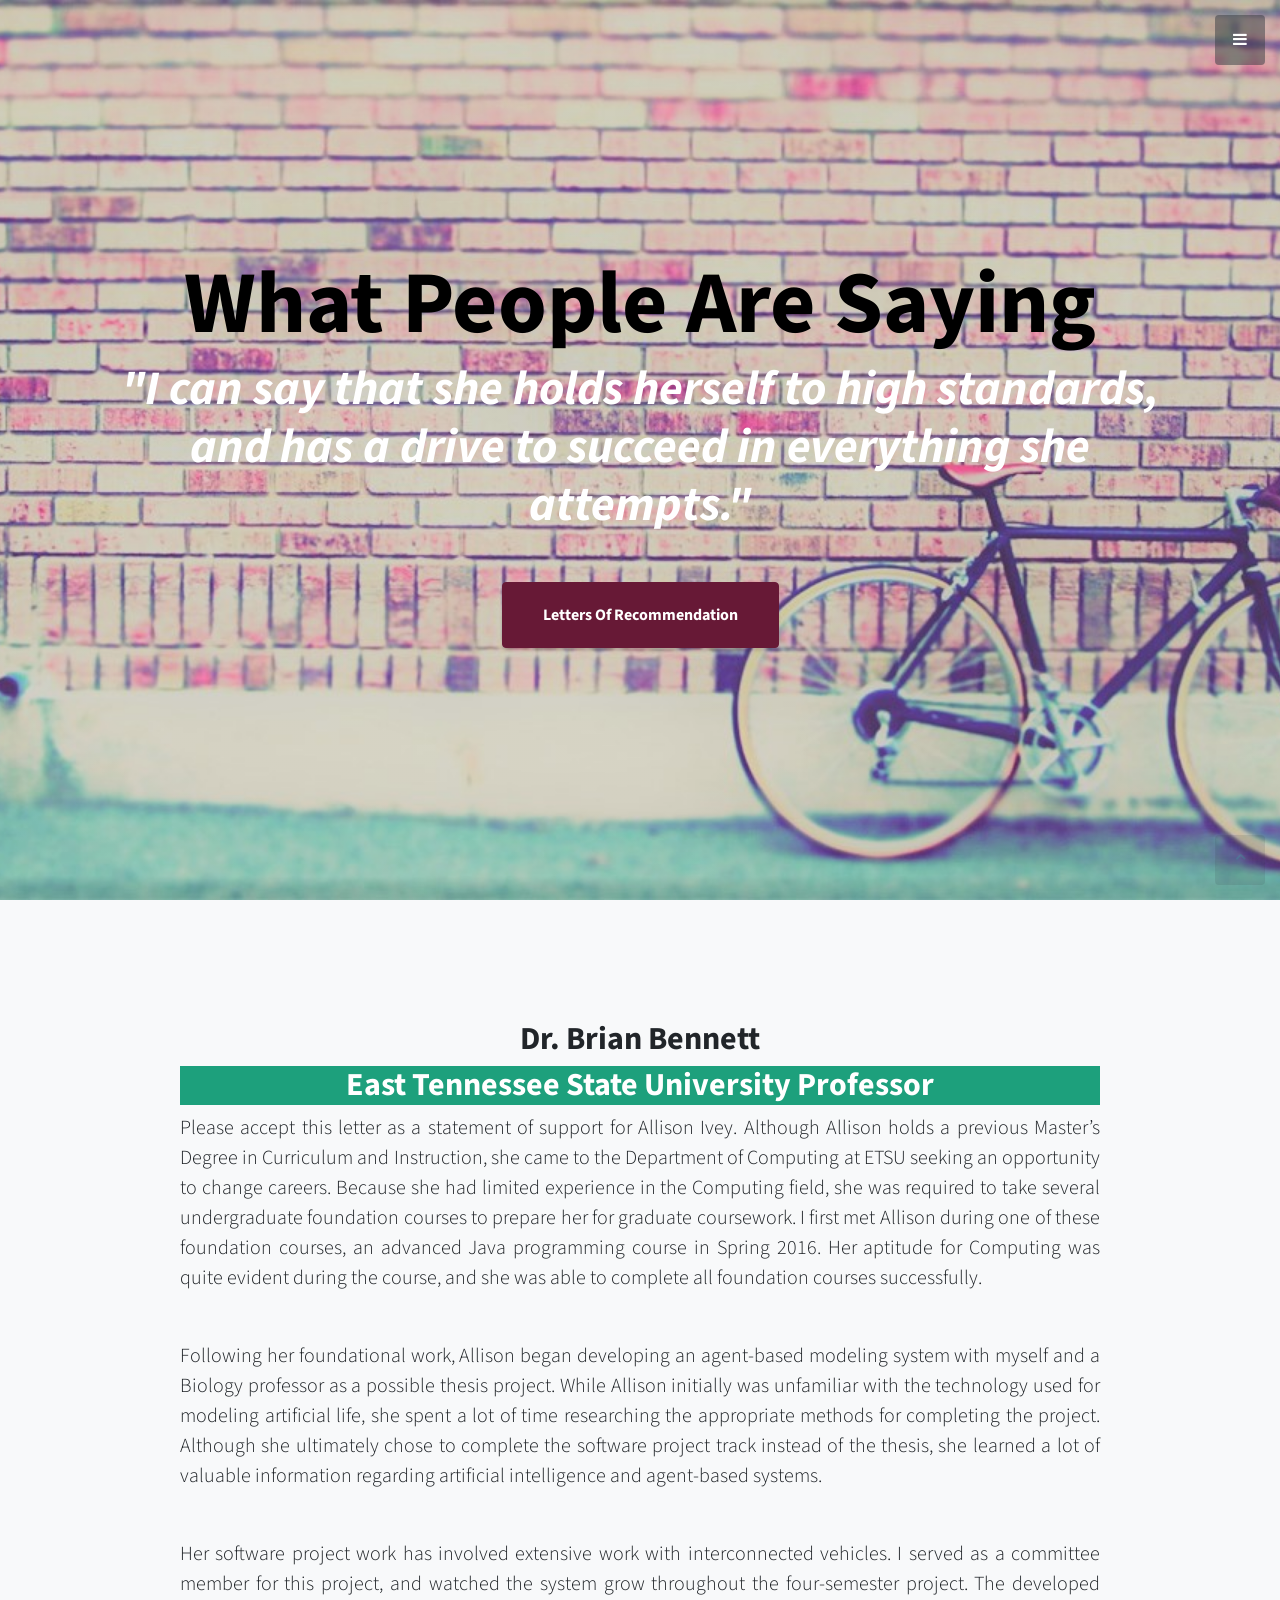
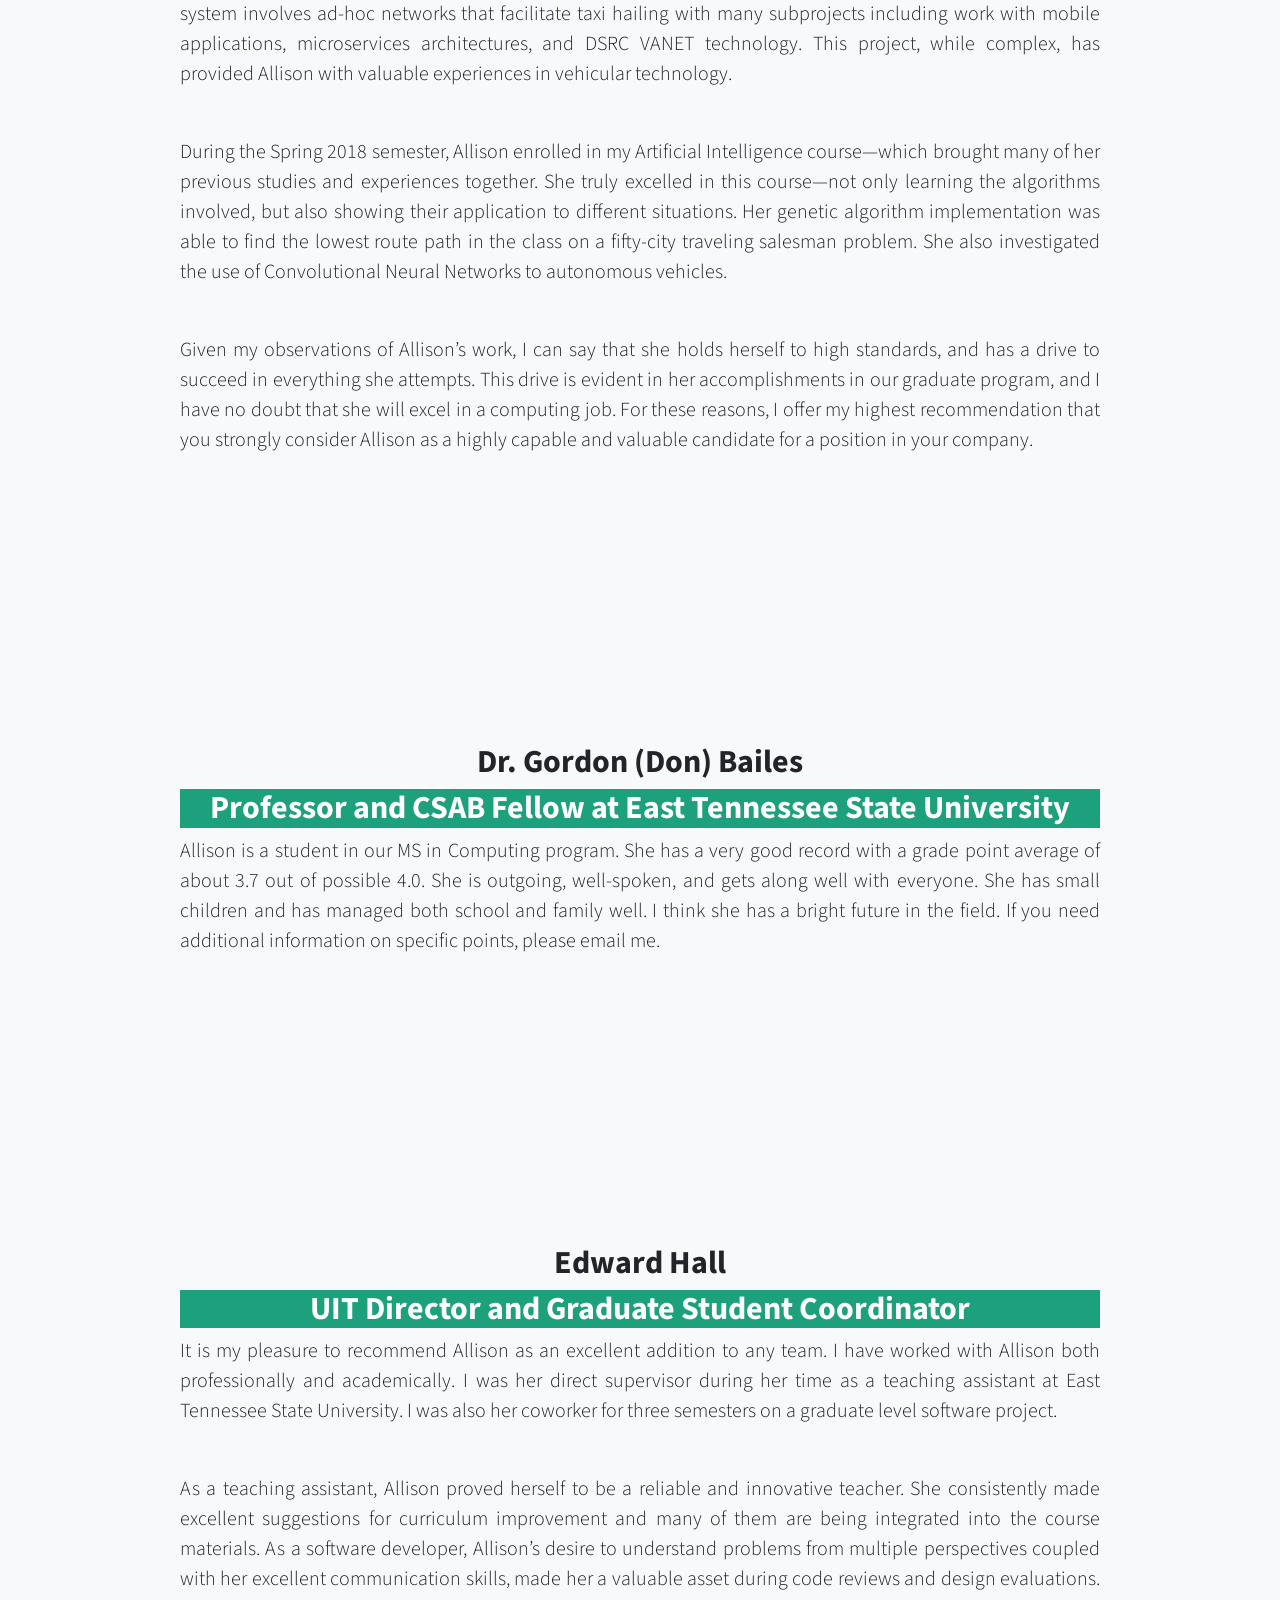
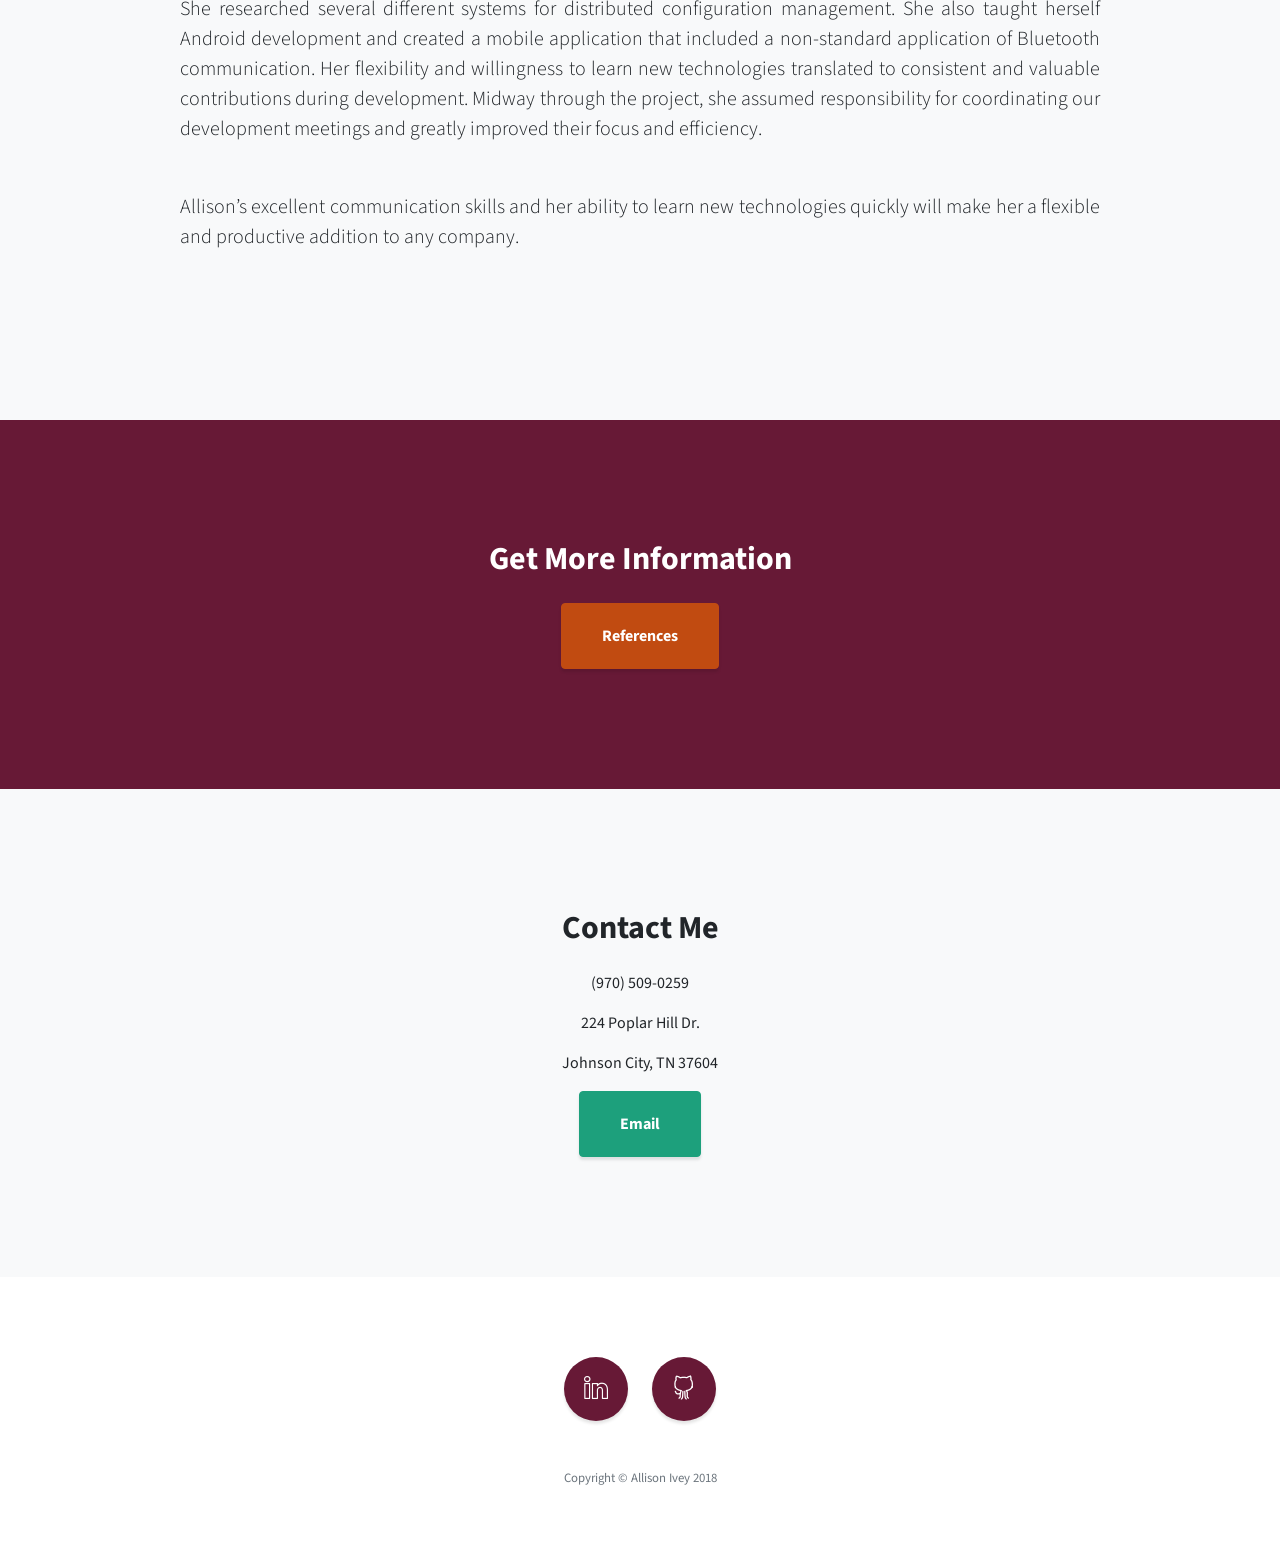
==== commit 0053298e: "Update Ed's Info" ====
--- a/LetterOfRecs.html
+++ b/LetterOfRecs.html
@@ -128,7 +128,7 @@
         <div class="row">
           <div class="col-lg-10 mx-auto">
             <h2>Edward Hall</h2> 
-			<h2 style="background-color:#1DA07C; border-color:#1DA07C; color:#fff">UIT Directory and Graduate Student Coordinator</h2>
+			<h2 style="background-color:#1DA07C; border-color:#1DA07C; color:#fff">UIT Director and Graduate Student Coordinator</h2>
             <p class="lead mb-5" align="justify">It is my pleasure to recommend Allison as an excellent addition to any team. I have worked with Allison both professionally and academically. I was her direct supervisor during her time as a teaching assistant at East Tennessee State University. I was also her coworker for three semesters on a graduate level software project.</p>
 			<p class="lead mb-5" align="justify">
 			As a teaching assistant, Allison proved herself to be a reliable and innovative teacher. She consistently made excellent suggestions for curriculum improvement and many of them are being integrated into the course materials. As a software developer, Allison’s desire to understand problems from multiple perspectives coupled with her excellent communication skills, made her a valuable asset during code reviews and design evaluations. She researched several different systems for distributed configuration management. She also taught herself Android development and created a mobile application that included a non-standard application of Bluetooth communication. Her flexibility and willingness to learn new technologies translated to consistent and valuable contributions during development. Midway through the project, she assumed responsibility for coordinating our development meetings and greatly improved their focus and efficiency.</p>
